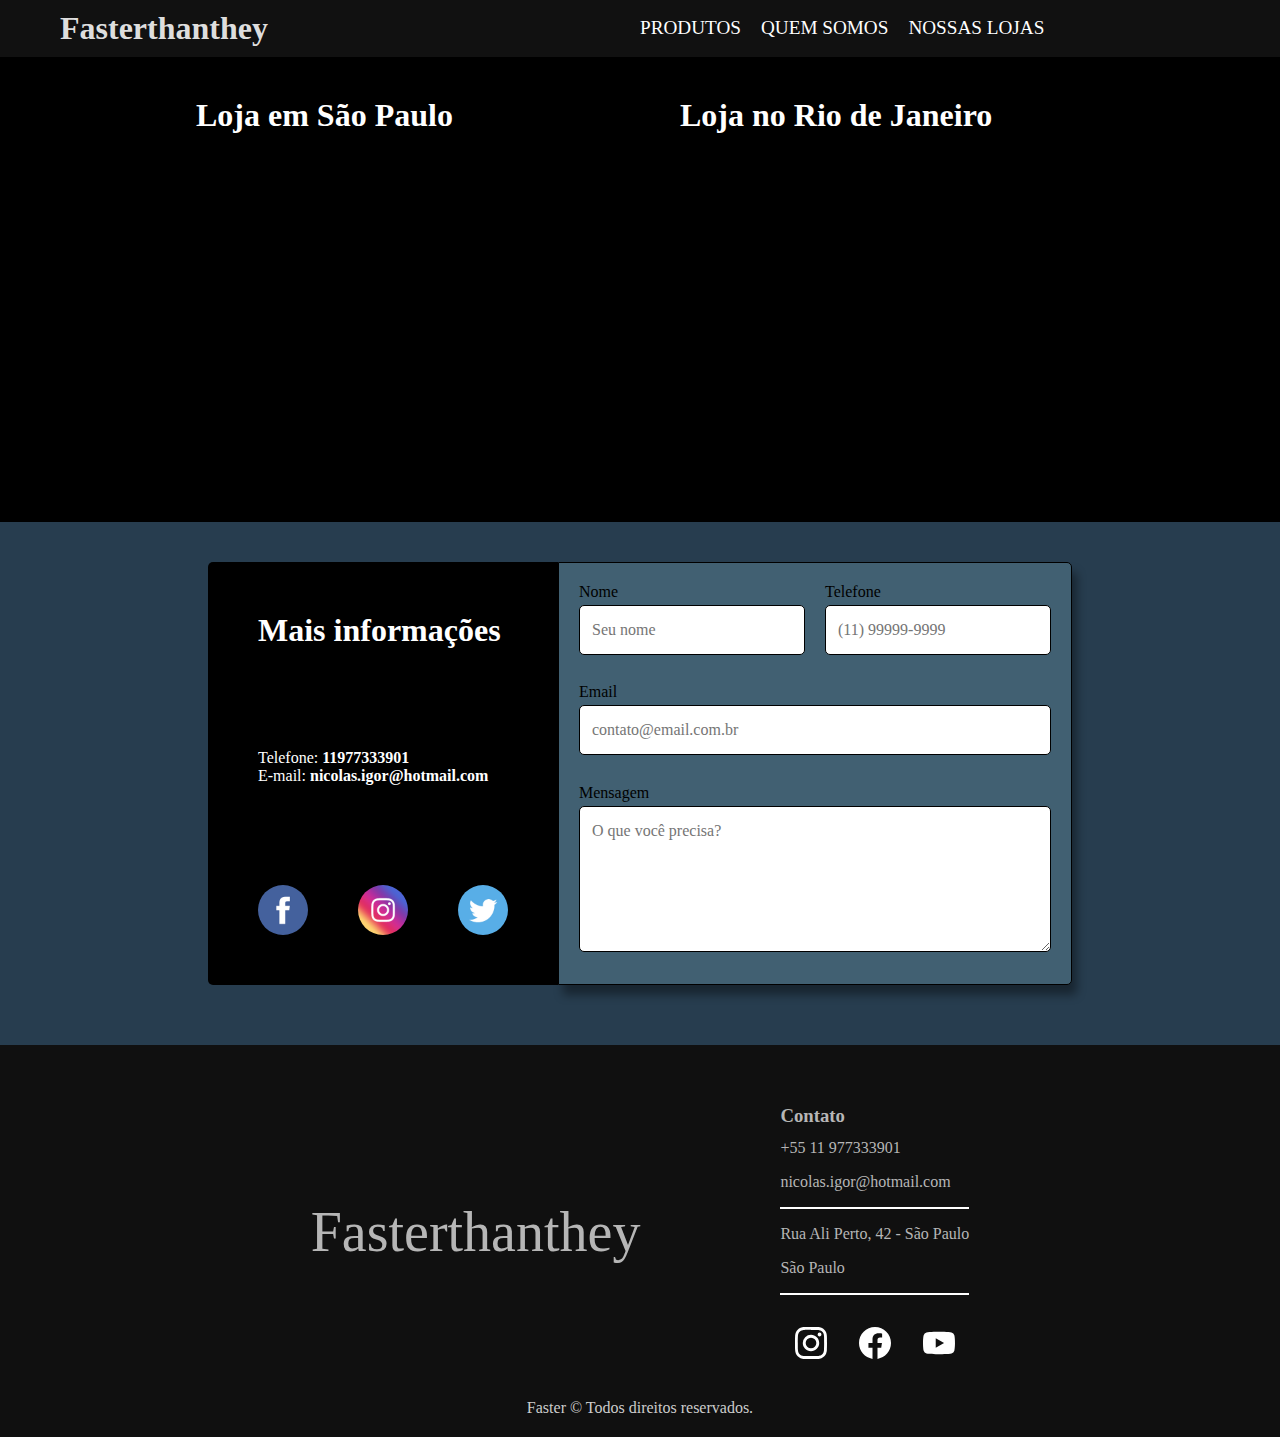
==== lojas.html @ 18b00ed6 "atualização" ====
<!DOCTYPE html>
<html lang="pt-br">

<head>
    <meta charset="UTF-8">
    <meta http-equiv="X-UA-Compatible" content="IE=edge">
    <meta name="viewport" content="width=device-width, initial-scale=1.0">
    <title>Fasterthanthey | Lojas</title>
    <link rel="stylesheet" href="/css/style.css">
    <link rel="shortcut icon" href="/imagem/favicon-letra-n.ico" type="image/x-icon">



</head>

<body>
    <header>

        <div class="header-bg">

            <div class="header-menu container">
                <h1><a href="./">Fasterthanthey</a></h1>
                <div class="header-menu-lista">
                    <nav>
                        <ul id="itens">
                            <li><a href="./produtos.html">PRODUTOS</a></li>
                            <li><a href="./quemsomos.html">QUEM SOMOS</a></li>
                            <li><a href="./lojas.html">NOSSAS LOJAS</a></li>
                        </ul>
                    </nav>
                </div>
            </div>
        </div>
    </header>

    <main id="mapas">
        <article class="container mapas">
            <div class="mapa" id="sp">
                <h1>Loja em São Paulo</h1>
                <iframe
                    src="https://www.google.com/maps/embed?pb=!1m18!1m12!1m3!1d7314.908529629997!2d-46.638122356332545!3d-23.552123130104484!2m3!1f0!2f0!3f0!3m2!1i1024!2i768!4f13.1!3m3!1m2!1s0x94ce59aa220b74bd%3A0x6412aad263604c19!2zU8OpLCBTw6NvIFBhdWxvIC0gU1A!5e0!3m2!1spt-BR!2sbr!4v1686624262737!5m2!1spt-BR!2sbr"
                    width="400" height="300" style="border:1;" allowfullscreen="" loading="lazy"
                    referrerpolicy="no-referrer-when-downgrade"></iframe>
            </div>
            <div class="mapa" id="rj">
                <h1>Loja no Rio de Janeiro</h1>
                <iframe
                    src="https://www.google.com/maps/embed?pb=!1m18!1m12!1m3!1d7349.997251419465!2d-43.18654245641642!3d-22.91342153470349!2m3!1f0!2f0!3f0!3m2!1i1024!2i768!4f13.1!3m3!1m2!1s0x997f64dc03b62f%3A0x2ff8d3e000f0638e!2sLapa%20-%20Santa%20Teresa%2C%20Rio%20de%20Janeiro%20-%20RJ!5e0!3m2!1spt-BR!2sbr!4v1686624361954!5m2!1spt-BR!2sbr"
                    width="400" height="300" style="border:1;" allowfullscreen="" loading="lazy"
                    referrerpolicy="no-referrer-when-downgrade"></iframe>
            </div>
        </article>
    </main>

    <!-- <section>

        <form method="post" autocomplete="off">

            <div class="formulario container">
                <div class="dados">
                    <div>
                        <label for="nome">Nome:</label>
                        <input type="text" name="nome" id="nome">
                    </div>
                    <div>
                        <label for="email">Email:</label>
                        <input type="email" name="email" id="email" required>
                    </div>
                </div>

                <div class="comentário">

                    <label for="msg">Deixe seu comentário</label>
                    <textarea name="msg" id="msg" cols="36" rows="3"></textarea>
                    <div>
                        <input type="reset" value="Limpar">
                        <input type="submit" value="Enviar">

                    </div>

                </div>

            </div>

        </form>

    </section> -->


    <section aria-label="Formulario">

        <div id="forms" class="container">
            
            <div class="informacoes">
                <h1>Mais informações</h1>
                
                <div class="pessoal">
                    <ul>
                        <li>Telefone: <span><strong><a href="">11977333901</a></strong></span></li>
                        <li>E-mail: <span><strong><a href="mailto:nicolas.igor@hotmail.com">nicolas.igor@hotmail.com</a></strong></span></li>
                    </ul>
                </div>

                <div class="redes-sociais">
                    <ul>
                        <li>
                            <img src="/img/icones/logo-facebook.jpg" alt="Faebook">
                        </li>
                        <li>
                            <img src="/img/icones/logo-instagram.jpg" alt="instagram">
                        </li>
                        <li>
                            <img src="/img/icones/logo-twitter.jpg" alt="twitter">
                        </li>
                    </ul>
                </div>
            </div>
            
            <form class="form " action="./contato.html" autocomplete="off">

                
    
                    <div>
                        <label for="nome">Nome</label>
                        <input type="text" id="nome" name="nome" placeholder="Seu nome">
                    </div>
                    <div>
                        <label for="nome">Telefone</label>
                        <input type="text" id="telefone" name="telefone" placeholder="(11) 99999-9999">
                    </div>
                    <div class="col-2">
                        <label for="nome">Email</label>
                        <input type="email" id="email" name="email" placeholder="contato@email.com.br">
                    </div>
                    <div class="col-2">
                        <label for="nome">Mensagem</label>
                        <textarea rows="5" id="mensagem" name="mensagem" placeholder="O que você precisa?"></textarea>
                    </div>
                
            </form>
        
        </div>


    </section>

    <footer id="lojas" class="footer-bg">
        <div class="footer container">
            <h1>Fasterthanthey</h1>
            <div class="footer-contato">
                <h3>Contato</h3>
                <ul>
                    <li><a href="tel:+5511977333901">+55 11 977333901</a></li>
                    <li><a href="mailto:nicolas.igor@hotmail.com">nicolas.igor@hotmail.com</a></li>
                    <li>Rua Ali Perto, 42 - São Paulo</li>
                    <li>São Paulo</li>
                </ul>


                <div class="footer-rede">
                    <a href="">
                        <img src="./img/redes/instagram.svg" alt="Instagram">
                    </a>

                    <a href="">
                        <img src="./img/redes/facebook.svg" alt="Instagram">
                    </a>

                    <a href="">
                        <img src="./img/redes/youtube.svg" alt="Instagram">
                    </a>

                </div>
            </div>



        </div>


        <div class="footer-copy cor-4">
            <p>Faster © Todos direitos reservados.</p>
        </div>
        </div>
    </footer>

</body>

</html>
---- css/style.css ----
/* Global  */
@import "./global/global.css";
@import "./global/header.css";
@import "./global/footer.css";

/* Utilidades  */
@import "./utilidades/componentes.css";
@import "./utilidades/cores.css";
@import "./utilidades/tipografia.css";

/* Home  */

@import "./Home/introducao.css";
@import "./Home/conteudo.css";


/* Produtos  */

@import "./produtos.css/produtos.css";  

/* Quem Somos */

@import "./quem-somos/quem-somos.css";


/* Lojas */

@import "./lojas/lojas.css";
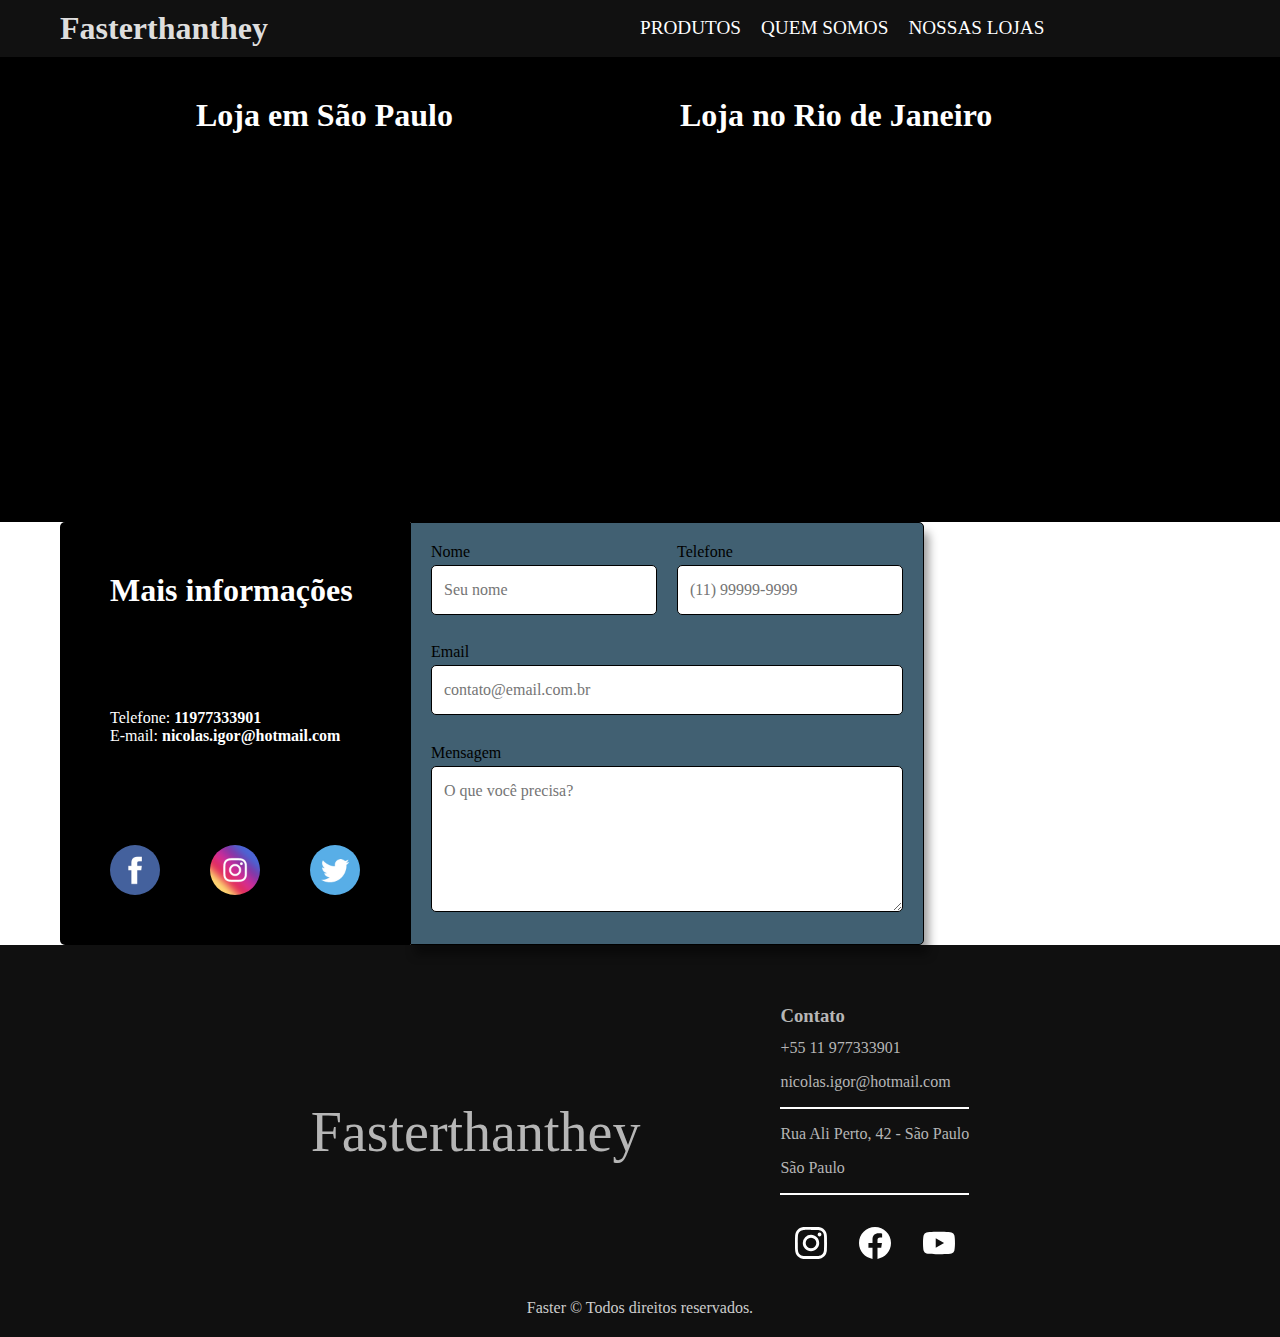
==== commit ac7f61a1: "atualização" ====
--- a/lojas.html
+++ b/lojas.html
@@ -6,20 +6,20 @@
     <meta http-equiv="X-UA-Compatible" content="IE=edge">
     <meta name="viewport" content="width=device-width, initial-scale=1.0">
     <title>Fasterthanthey | Lojas</title>
-    <link rel="stylesheet" href="/css/style.css">
+    <link rel="stylesheet" href="./css/style.css">
     <link rel="shortcut icon" href="/imagem/favicon-letra-n.ico" type="image/x-icon">
 
 
 
 </head>
 
-<body>
+<body id="lojas">
     <header>
 
         <div class="header-bg">
 
             <div class="header-menu container">
-                <h1><a href="./">Fasterthanthey</a></h1>
+                <h1><a href="./index.html">Fasterthanthey</a></h1>
                 <div class="header-menu-lista">
                     <nav>
                         <ul id="itens">
@@ -96,7 +96,7 @@
                 
                 <div class="pessoal">
                     <ul>
-                        <li>Telefone: <span><strong><a href="">11977333901</a></strong></span></li>
+                        <li>Telefone: <span><strong><a href="tel:+5511977333901">11977333901</a></strong></span></li>
                         <li>E-mail: <span><strong><a href="mailto:nicolas.igor@hotmail.com">nicolas.igor@hotmail.com</a></strong></span></li>
                     </ul>
                 </div>
@@ -104,13 +104,13 @@
                 <div class="redes-sociais">
                     <ul>
                         <li>
-                            <img src="/img/icones/logo-facebook.jpg" alt="Faebook">
+                            <img src="./img/icones/logo-facebook.jpg" alt="Faebook">
                         </li>
                         <li>
-                            <img src="/img/icones/logo-instagram.jpg" alt="instagram">
+                            <img src="./img/icones/logo-instagram.jpg" alt="instagram">
                         </li>
                         <li>
-                            <img src="/img/icones/logo-twitter.jpg" alt="twitter">
+                            <img src="./img/icones/logo-twitter.jpg" alt="twitter">
                         </li>
                     </ul>
                 </div>
